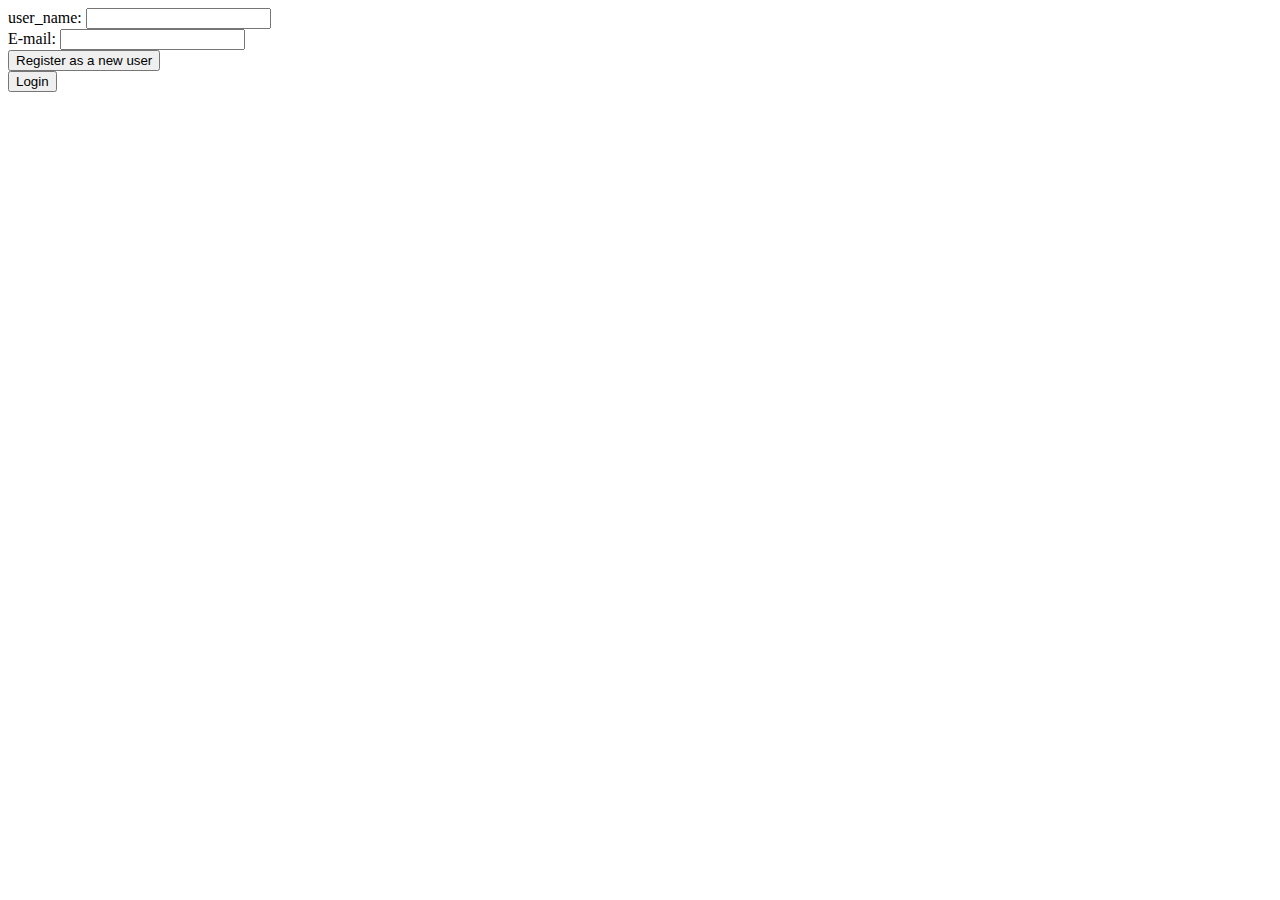
==== index.html @ b0f37e9a "working on html page, specifically forms" ====
<!DOCTYPE <!DOCTYPE html>
<html>
<head>
  <meta charset="utf-8">
  <meta http-equiv="X-UA-Compatible" content="IE=edge">
  <title>StorWe</title>
  <link rel="stylesheet" href="">
</head>
<body>
    <header "StorWe, a sort of secret, shared writing experience" role="banner"></header>

      <form action="/login-registration" method="post">
    <div>
        <label for="name">user_name:</label>
        <input type="text" id="user_name" />
    </div>
    <div>
        <label for="mail">E-mail:</label>
        <input type="email" id="mail" />
    </div>
      <div class="button">
        <button type="Register">Register as a new user</button>
    </div>
    <div class="button">
        <button type="Login">Login</button>
    </div>
</form>






</body>
</html>
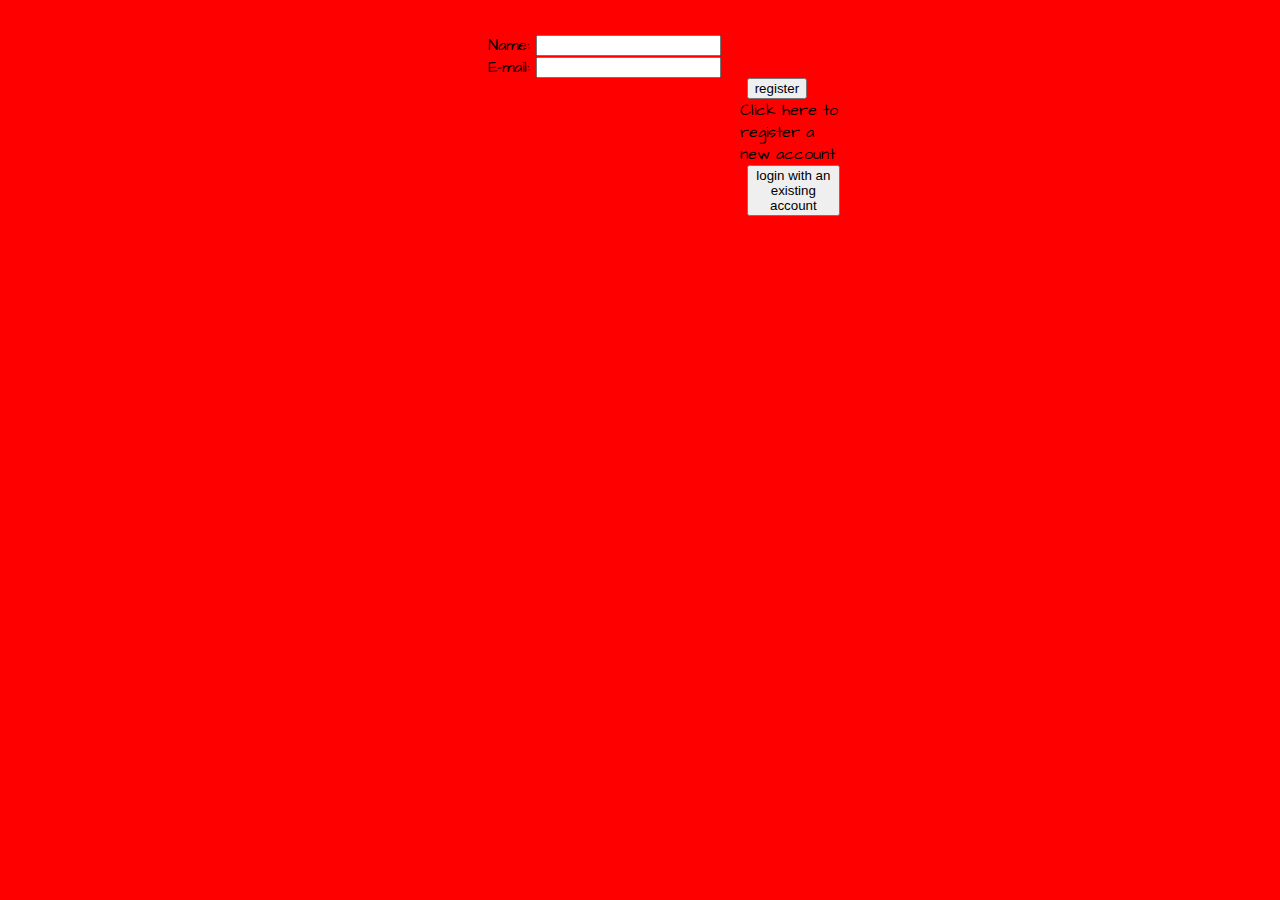
==== commit b4b585e7: "fonts picked out, going with google fonts" ====
--- a/index.html
+++ b/index.html
@@ -1,28 +1,31 @@
 <!DOCTYPE <!DOCTYPE html>
 <html>
 <head>
+  <link rel="stylesheet" type="text/css" href="assets/styles/storwe.css">
+  <link href='https://fonts.googleapis.com/css?family=Indie+Flower|Inconsolata:400,700|Exo:400,300italic,500italic,800italic|Architects+Daughter|Amatic+SC:400,700' rel='stylesheet' type='text/css'>
   <meta charset="utf-8">
   <meta http-equiv="X-UA-Compatible" content="IE=edge">
   <title>StorWe</title>
-  <link rel="stylesheet" href="">
+
 </head>
 <body>
     <header "StorWe, a sort of secret, shared writing experience" role="banner"></header>
-
-      <form action="/login-registration" method="post">
+<form action="/my-handling-form-page" method="post">
     <div>
-        <label for="name">user_name:</label>
-        <input type="text" id="user_name" />
+        <label for="user_name">Name:</label>
+        <input type="text" id="name" name="user_name" />
     </div>
     <div>
-        <label for="mail">E-mail:</label>
-        <input type="email" id="mail" />
-    </div>
-      <div class="button">
-        <button type="Register">Register as a new user</button>
+        <label for="email">E-mail:</label>
+        <input type="email" id="mail" name="user_email" />
+     </div>
+
+    <div class="button">
+       <button aria-describedby="register">register</button>
+          <div id="descriptionRegister">Click here to register a new account</div>
     </div>
     <div class="button">
-        <button type="Login">Login</button>
+        <button type="login">login with an existing account</button>
     </div>
 </form>
 
--- a/assets/styles/storwe.css
+++ b/assets/styles/storwe.css
@@ -0,0 +1,47 @@
+body {
+  background: red;
+}
+form {
+    /* Just to center the form on the page */
+    margin: 0 auto;
+    width: 400px;
+    /* To see the outline of the form */
+    padding: 1em;
+    border: 10px solid red;
+    border-radius: 1em;
+    font-family: 'Architects Daughter', cursive;
+    }
+
+/*font-family: 'Indie Flower', cursive;
+font-family: 'Inconsolata', ;
+font-family: 'Exo', sans-serif;
+font-family: 'Architects Daughter', cursive;
+font-family: 'Amatic SC', cursive; */
+
+}
+
+form div + div {
+    margin-top: 1em;
+}
+label {
+    /* To make sure that all labels have the same size and are properly aligned */
+    display: inline-block;
+    width: 90px;
+    text-align: right;
+     font-family: 'Inconsolata', ;
+}
+
+
+input:focus, textarea:focus {
+    /* To give a little highlight on active elements */
+    border-color: #000;
+}
+.button {
+    /* To position the buttons to the same position of the text fields */
+    padding-left: 300px; /* same size as the label elements */
+}
+button {
+    /* This extra margin represent roughly the same space as the space
+       between the labels and their text fields */
+    margin-left: .5em;
+}
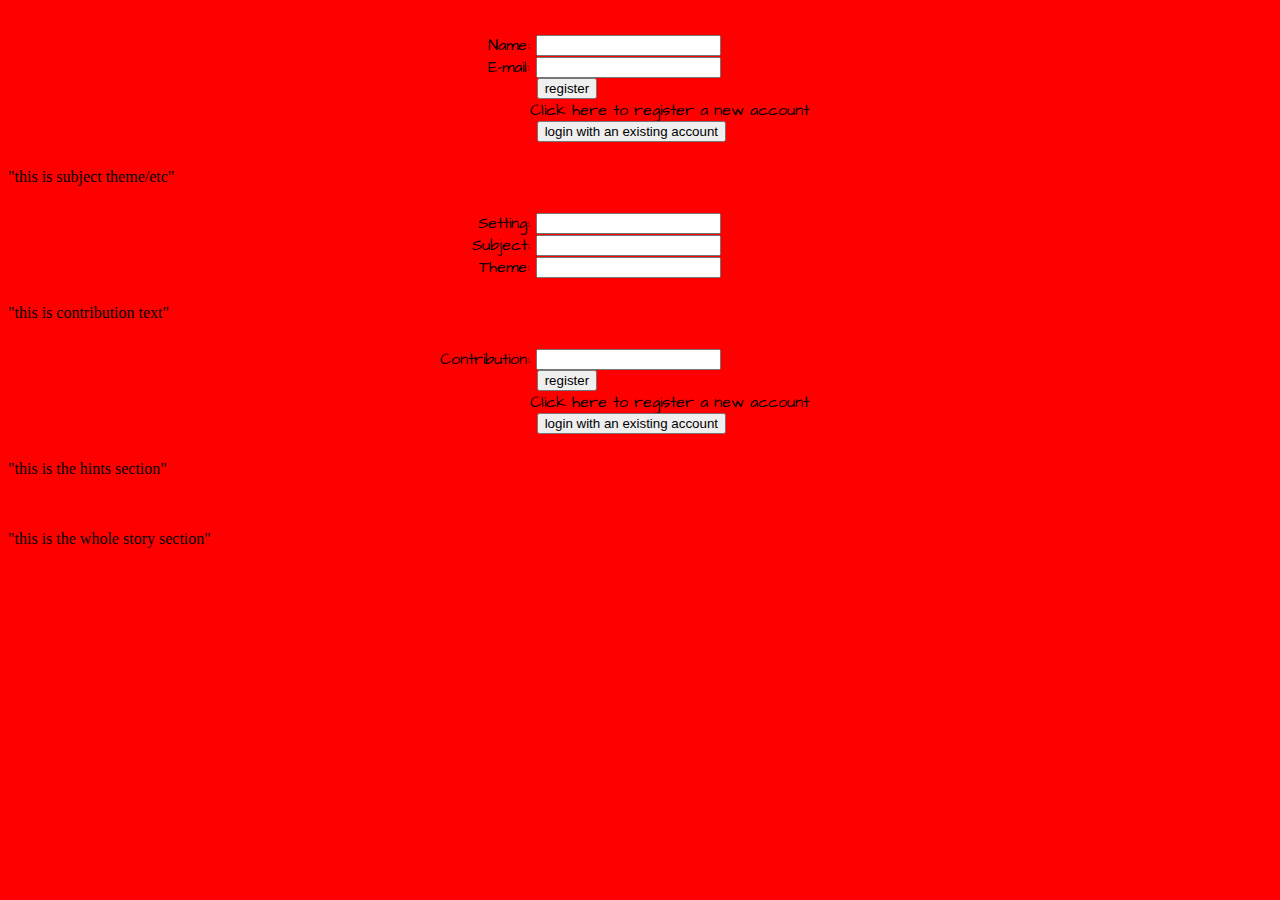
==== commit 79711d7f: "reworking form elements, added note to html todo" ====
--- a/index.html
+++ b/index.html
@@ -9,27 +9,71 @@
 
 </head>
 <body>
-    <header "StorWe, a sort of secret, shared writing experience" role="banner"></header>
-<form action="/my-handling-form-page" method="post">
+     <header "StorWe, a sort of secret, shared writing experience" role="banner"></header>
+      <section>
+  <form action="/my-handling-form-page" method="post">
+     <div>
+          <label for="user_name">Name:</label>
+          <input type="text" id="name" name="user_name" />
+      </div>
     <div>
-        <label for="user_name">Name:</label>
-        <input type="text" id="name" name="user_name" />
-    </div>
-    <div>
-        <label for="email">E-mail:</label>
-        <input type="email" id="mail" name="user_email" />
+         <label for="email">E-mail:</label>
+         <input type="email" id="mail" name="user_email" />
      </div>
 
     <div class="button">
-       <button aria-describedby="register">register</button>
-          <div id="descriptionRegister">Click here to register a new account</div>
-    </div>
+         <button aria-describedby="register">register</button>
+         <div id="descriptionRegister">Click here to register a new account</div>
+      </div>
     <div class="button">
         <button type="login">login with an existing account</button>
     </div>
-</form>
+  </form>
+
+<section>"this is subject theme/etc"
+  <form action="/setting, subject, theme" method="get">
+    <div>
+        <label for="setting">Setting:</label>
+        <input type="text" id="setting" name="setting" />
+      </div>
+    <div>
+        <label for="subject">Subject:</label>
+        <input type="text" id="subject" name="subject" />
+       </div>
+     <div>
+        <label for="theme">Theme:</label>
+        <input type="text" id="theme" name="theme" />
+     </div>
+      </form>
+  </section>
+
+  <section>"this is contribution text"
+    <form action="/contribution text" method="post">
+     <div>
+          <label for="Your Contribution">Contribution:</label>
+          <input type="text" id="contribution" name="contribution" />
+      </div>
 
 
+    <div class="button">
+         <button aria-describedby="register">register</button>
+         <div id="descriptionRegister">Click here to register a new account</div>
+      </div>
+    <div class="button">
+        <button type="login">login with an existing account</button>
+    </div>
+    </form>
+  </section>
+
+  <section>"this is the hints section"
+    <form>
+    </form>
+  </section>
+
+  <section>"this is the whole story section"
+    <form>
+    </form>
+  </section>
 
 
 
--- a/assets/styles/storwe.css
+++ b/assets/styles/storwe.css
@@ -38,7 +38,7 @@
 }
 .button {
     /* To position the buttons to the same position of the text fields */
-    padding-left: 300px; /* same size as the label elements */
+    padding-left: 90px; /* same size as the label elements */
 }
 button {
     /* This extra margin represent roughly the same space as the space
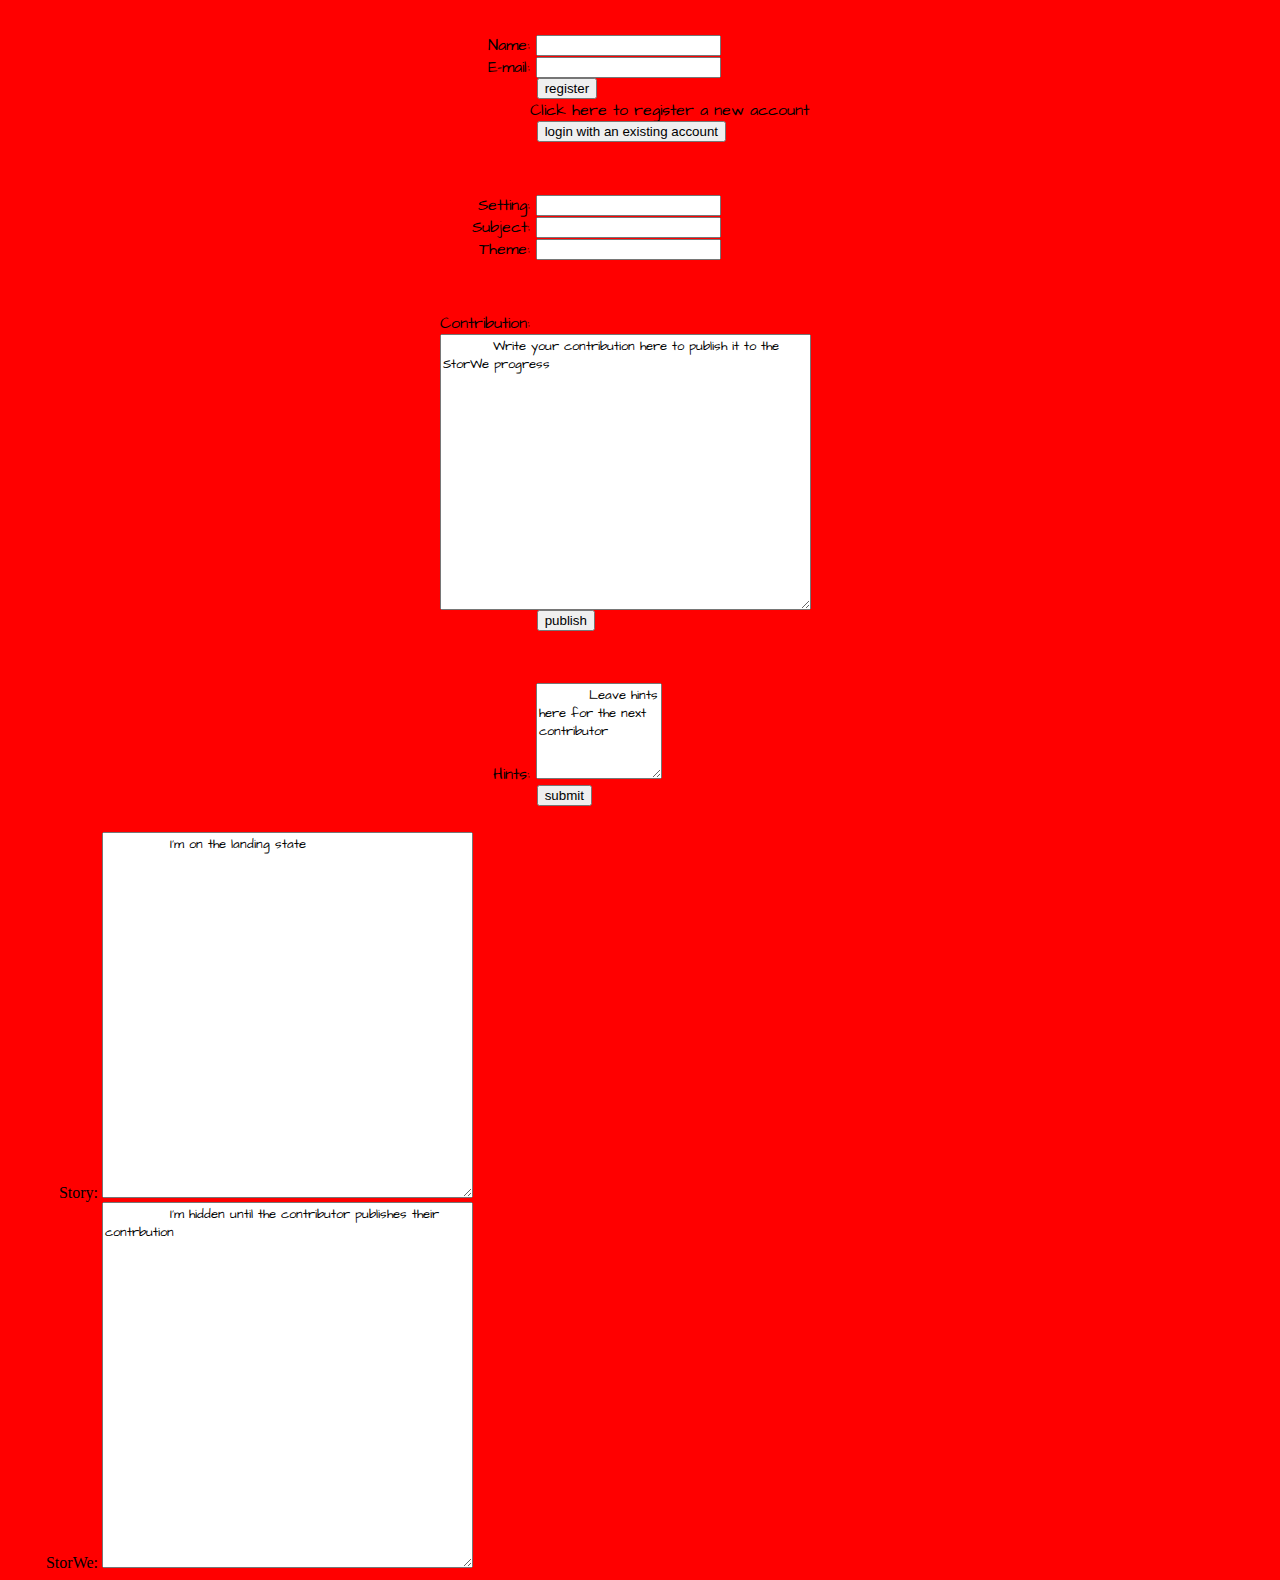
==== commit 7b7f7849: "adds text areas to form, updates fonts" ====
--- a/index.html
+++ b/index.html
@@ -9,73 +9,94 @@
 
 </head>
 <body>
-     <header "StorWe, a sort of secret, shared writing experience" role="banner"></header>
-      <section>
-  <form action="/my-handling-form-page" method="post">
-     <div>
-          <label for="user_name">Name:</label>
-          <input type="text" id="name" name="user_name" />
-      </div>
-    <div>
-         <label for="email">E-mail:</label>
-         <input type="email" id="mail" name="user_email" />
-     </div>
+      <header "StorWe, a sort of secret, shared writing experience" role="banner"></header>
 
-    <div class="button">
-         <button aria-describedby="register">register</button>
-         <div id="descriptionRegister">Click here to register a new account</div>
-      </div>
-    <div class="button">
-        <button type="login">login with an existing account</button>
-    </div>
-  </form>
+      <div class ="login/registration section">
+        <form action="/registration" method="post">
+          <div>
+            <label for="user_name">Name:</label>
+            <input type="text" id="name" name="user_name" />
+          </div>
+          <div>
+            <label for="email">E-mail:</label>
+            <input type="email" id="mail" name="user_email" />
+          </div>
+          <div class="button">
+            <button aria-describedby="register">register</button>
+            <div id="descriptionRegister">Click here to register a new account</div>
+          </div>
+          <div class="button">
+            <button type="login">login with an existing account</button>
+          </div>
+        </form>
+       </div>
 
-<section>"this is subject theme/etc"
-  <form action="/setting, subject, theme" method="get">
-    <div>
-        <label for="setting">Setting:</label>
-        <input type="text" id="setting" name="setting" />
-      </div>
-    <div>
-        <label for="subject">Subject:</label>
-        <input type="text" id="subject" name="subject" />
+      <div class="starting atrritbutes">
+        <form action="/setting, subject, theme" method="get">
+          <div>
+            <label for="setting">Setting:</label>
+            <input type="text" id="setting" name="setting" />
+          </div>
+          <div>
+            <label for="subject">Subject:</label>
+            <input type="text" id="subject" name="subject" />
+          </div>
+          <div>
+            <label for="theme">Theme:</label>
+            <input type="text" id="theme" name="theme" />
+          </div>
+         </form>
        </div>
-     <div>
-        <label for="theme">Theme:</label>
-        <input type="text" id="theme" name="theme" />
-     </div>
-      </form>
-  </section>
 
-  <section>"this is contribution text"
-    <form action="/contribution text" method="post">
-     <div>
+       <div class="contributions">
+        <form action="/contribution text" method="post">
+          <div>
           <label for="Your Contribution">Contribution:</label>
-          <input type="text" id="contribution" name="contribution" />
+          <textarea id="contribution" name="contribution" rows="15" cols="50">
+          Write your contribution here to publish it to the StorWe progress
+           </textarea>
+          </div>
+          <div class="button">
+            <button type="submit">publish</button>
+          </div>
+        </form>
       </div>
 
+       <div class ="hints">
+        <form action="/hint" method="post">
+          <div>
+          <label for="hints">Hints:</label>
+          <textarea id="leave 5 keyword hints" name= "hints" rows="5" cols="15">
+          Leave hints here for the next contributor
+          </textarea>
+          </div>
+           <div class="button">
+             <button type="submit">submit</button>
+           </div>
+         </form>
+        </div>
 
-    <div class="button">
-         <button aria-describedby="register">register</button>
-         <div id="descriptionRegister">Click here to register a new account</div>
-      </div>
-    <div class="button">
-        <button type="login">login with an existing account</button>
-    </div>
-    </form>
-  </section>
+        <div class="previous story"
+          <form action="/previous story" method="request">
+            <div>
+             <label for="The Most Recent StorWe">Story:</label>
+             <textarea id="story" name="most recent stoWe" rows="20" cols="50">
+             I'm on the landing state
+            </textarea>
+            </div>
+          </form>
+        </div>
 
-  <section>"this is the hints section"
-    <form>
-    </form>
-  </section>
-
-  <section>"this is the whole story section"
-    <form>
-    </form>
-  </section>
-
-
+        <div class="story in progress"
+          <form action="/retrieve story in progress" method="request">
+           <div>
+            <label for="This StorWe in progress">StorWe:</label>
+            <textarea id="story" name="This storWe in progress" rows="20" cols="50">
+             I'm hidden until the contributor publishes their contrbution
+            </textarea>
+            </div>
+          </form>
+        </div>
 
 
 </body>
--- a/assets/styles/storwe.css
+++ b/assets/styles/storwe.css
@@ -11,7 +11,9 @@
     border-radius: 1em;
     font-family: 'Architects Daughter', cursive;
     }
-
+textarea {
+    font-family: 'Architects Daughter', cursive;
+}
 /*font-family: 'Indie Flower', cursive;
 font-family: 'Inconsolata', ;
 font-family: 'Exo', sans-serif;
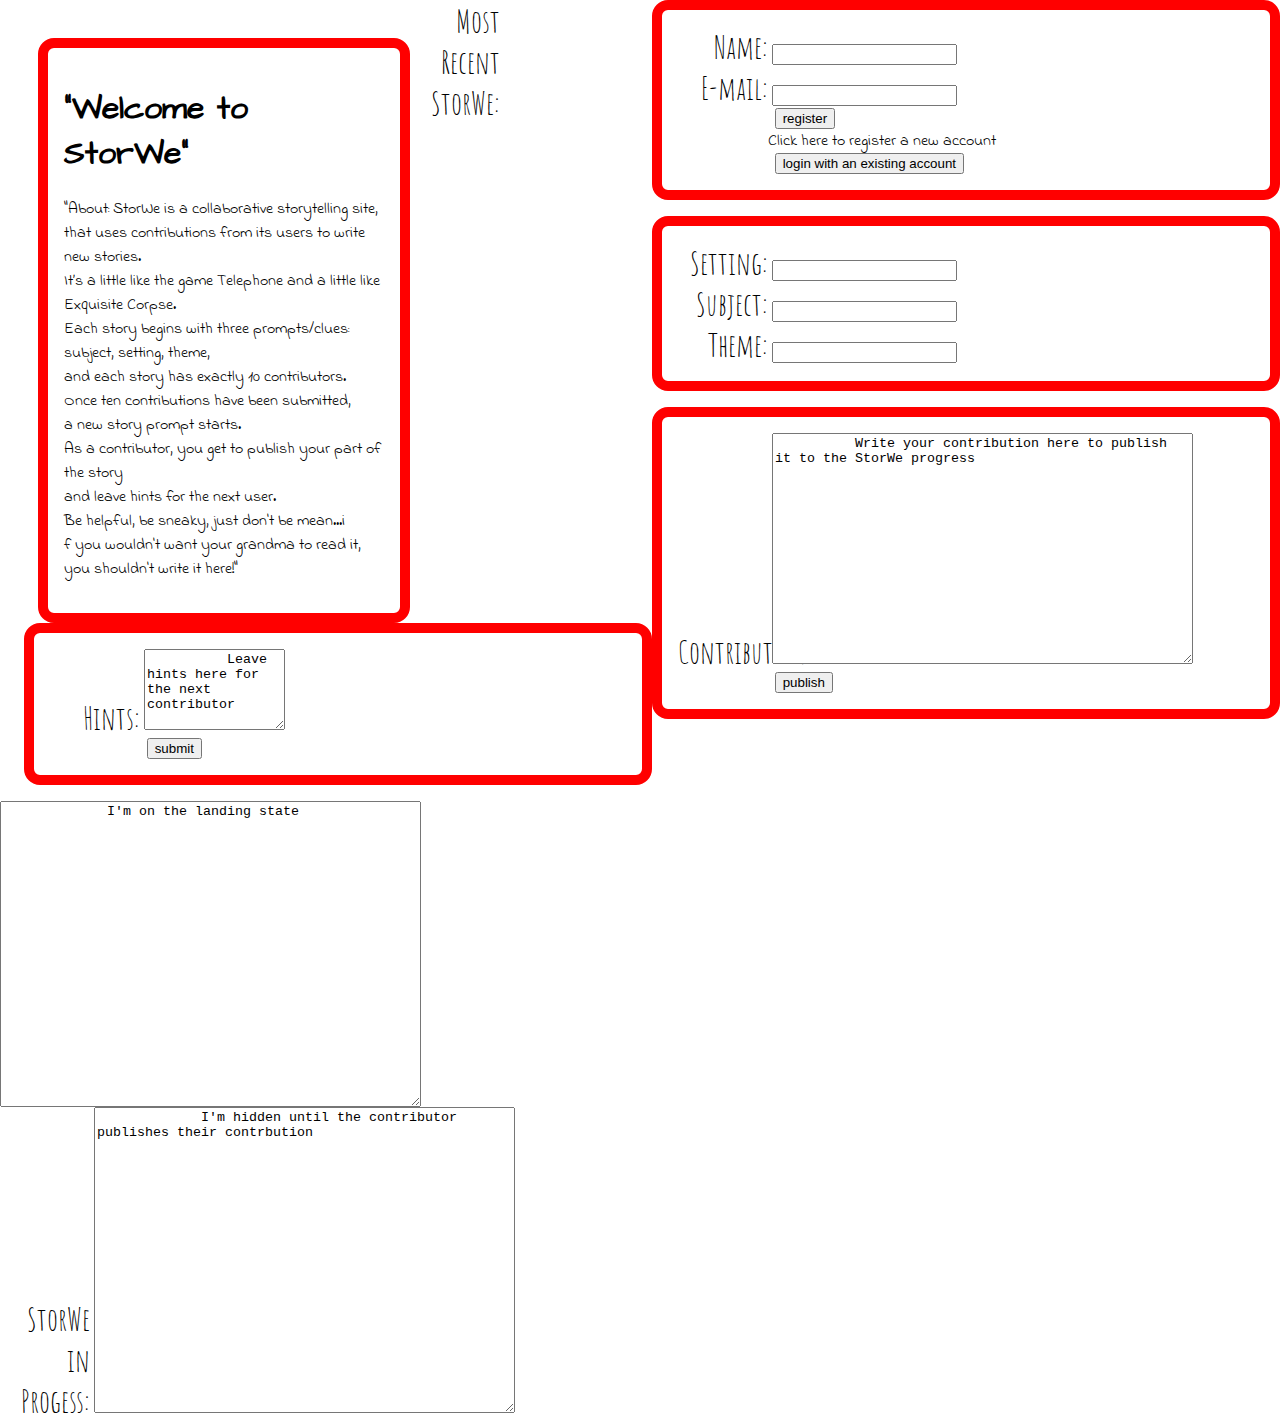
==== commit 2a2feb85: "css and html are going in a little box, eating lunch and starting on back end" ====
--- a/index.html
+++ b/index.html
@@ -11,7 +11,12 @@
 <body>
       <header "StorWe, a sort of secret, shared writing experience" role="banner"></header>
 
-      <div class ="login/registration section">
+      <section>
+        <h1>"Welcome to StorWe"</h1>
+        <p> "About: StorWe is a collaborative storytelling site, <br>that uses contributions from its users to write new stories.  <br>It’s a little like the game Telephone and a little like Exquisite Corpse.  <br>Each story begins with three prompts/clues: subject, setting, theme, <br>and each story has exactly 10 contributors. <br>Once ten contributions have been submitted, <br>a new story prompt starts. <br>As a contributor, you get to publish your part of the story<br> and leave hints for the next user. <br>Be helpful, be sneaky, just don't be mean...i<br>f you wouldn't want your grandma to read it, <br>you shouldn't write it here!"</p>
+      </section>
+
+      <div class ="login">
         <form action="/registration" method="post">
           <div>
             <label for="user_name">Name:</label>
@@ -79,7 +84,7 @@
         <div class="previous story"
           <form action="/previous story" method="request">
             <div>
-             <label for="The Most Recent StorWe">Story:</label>
+             <label for="The Most Recent StorWe">Most Recent StorWe:</label>
              <textarea id="story" name="most recent stoWe" rows="20" cols="50">
              I'm on the landing state
             </textarea>
@@ -90,7 +95,7 @@
         <div class="story in progress"
           <form action="/retrieve story in progress" method="request">
            <div>
-            <label for="This StorWe in progress">StorWe:</label>
+            <label for="This StorWe in progress">StorWe in Progess:</label>
             <textarea id="story" name="This storWe in progress" rows="20" cols="50">
              I'm hidden until the contributor publishes their contrbution
             </textarea>
--- a/assets/styles/storwe.css
+++ b/assets/styles/storwe.css
@@ -1,18 +1,47 @@
 body {
-  background: red;
+  background: white;
+  margin: 0px;
 }
-form {
-    /* Just to center the form on the page */
-    margin: 0 auto;
-    width: 400px;
+
+section {
+    margin-left: 3%;
+    margin-top: 3%;
+    width: 25%;
+    float: left;
     /* To see the outline of the form */
     padding: 1em;
     border: 10px solid red;
     border-radius: 1em;
+    font-family: 'Indie Flower', cursive;
+}
+h1 {
     font-family: 'Architects Daughter', cursive;
+    font-size: 2em;
+}
+
+form {
+
+
+    width: 45%;
+    float: right;
+    clear: all;
+
+    /* To see the outline of the form */
+    padding: 1em;
+    border: 10px solid red;
+    border-radius: 1em;
+    font-family: 'Indie Flower', cursive;
     }
+
+
+}
 textarea {
-    font-family: 'Architects Daughter', cursive;
+    font-family: 'Indie Flower', cursive;
+    width: 60%;
+    /* To see the outline of the form */
+    padding: 1em;
+    border: 5px solid red;
+    border-radius: 1em;
 }
 /*font-family: 'Indie Flower', cursive;
 font-family: 'Inconsolata', ;
@@ -30,7 +59,8 @@
     display: inline-block;
     width: 90px;
     text-align: right;
-     font-family: 'Inconsolata', ;
+     font-family: 'Amatic SC', cursive;
+     font-size: 2em;
 }
 
 
@@ -41,6 +71,7 @@
 .button {
     /* To position the buttons to the same position of the text fields */
     padding-left: 90px; /* same size as the label elements */
+    font-family: 'Inconsolata', ;
 }
 button {
     /* This extra margin represent roughly the same space as the space
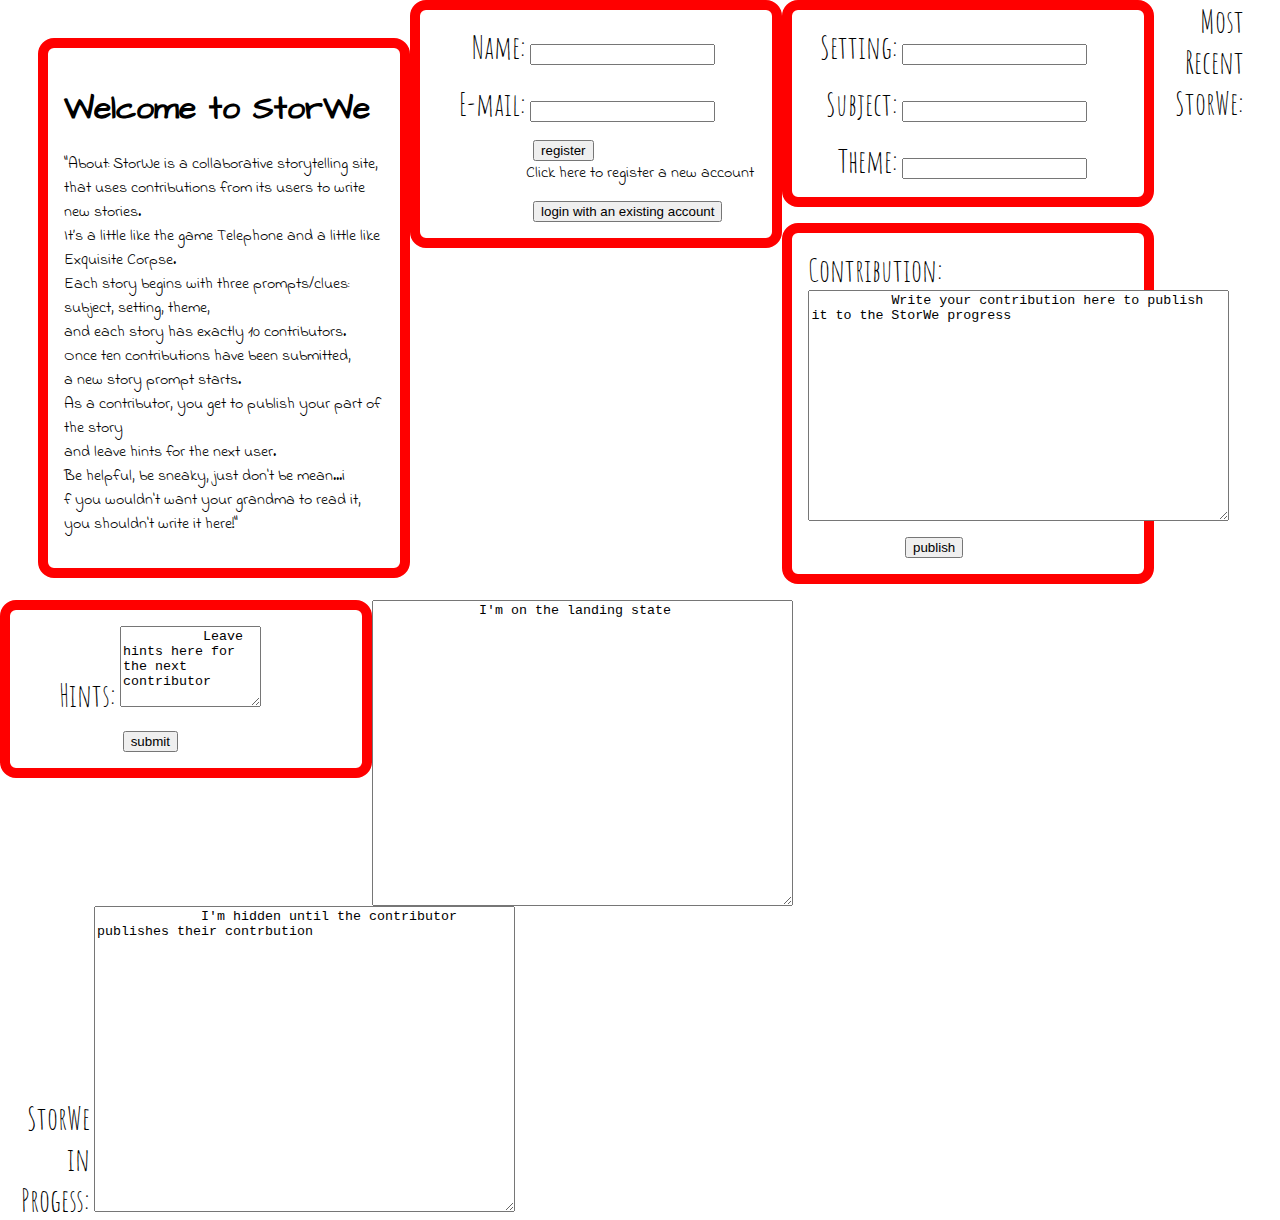
==== commit db7959bb: "spends too much time on css" ====
--- a/index.html
+++ b/index.html
@@ -12,7 +12,7 @@
       <header "StorWe, a sort of secret, shared writing experience" role="banner"></header>
 
       <section>
-        <h1>"Welcome to StorWe"</h1>
+        <h1>Welcome to StorWe</h1>
         <p> "About: StorWe is a collaborative storytelling site, <br>that uses contributions from its users to write new stories.  <br>It’s a little like the game Telephone and a little like Exquisite Corpse.  <br>Each story begins with three prompts/clues: subject, setting, theme, <br>and each story has exactly 10 contributors. <br>Once ten contributions have been submitted, <br>a new story prompt starts. <br>As a contributor, you get to publish your part of the story<br> and leave hints for the next user. <br>Be helpful, be sneaky, just don't be mean...i<br>f you wouldn't want your grandma to read it, <br>you shouldn't write it here!"</p>
       </section>
 
--- a/assets/styles/storwe.css
+++ b/assets/styles/storwe.css
@@ -20,10 +20,8 @@
 }
 
 form {
-
-
-    width: 45%;
-    float: right;
+    width: 25%;
+    float: left;
     clear: all;
 
     /* To see the outline of the form */
@@ -33,23 +31,25 @@
     font-family: 'Indie Flower', cursive;
     }
 
-
 }
 textarea {
-    font-family: 'Indie Flower', cursive;
-    width: 60%;
+  width: 20%;
+    float: left;
+
+
     /* To see the outline of the form */
     padding: 1em;
-    border: 5px solid red;
+    border: 10px solid red;
     border-radius: 1em;
-}
+    font-family: 'Indie Flower', cursive;
+    }
 /*font-family: 'Indie Flower', cursive;
 font-family: 'Inconsolata', ;
 font-family: 'Exo', sans-serif;
 font-family: 'Architects Daughter', cursive;
 font-family: 'Amatic SC', cursive; */
 
-}
+
 
 form div + div {
     margin-top: 1em;
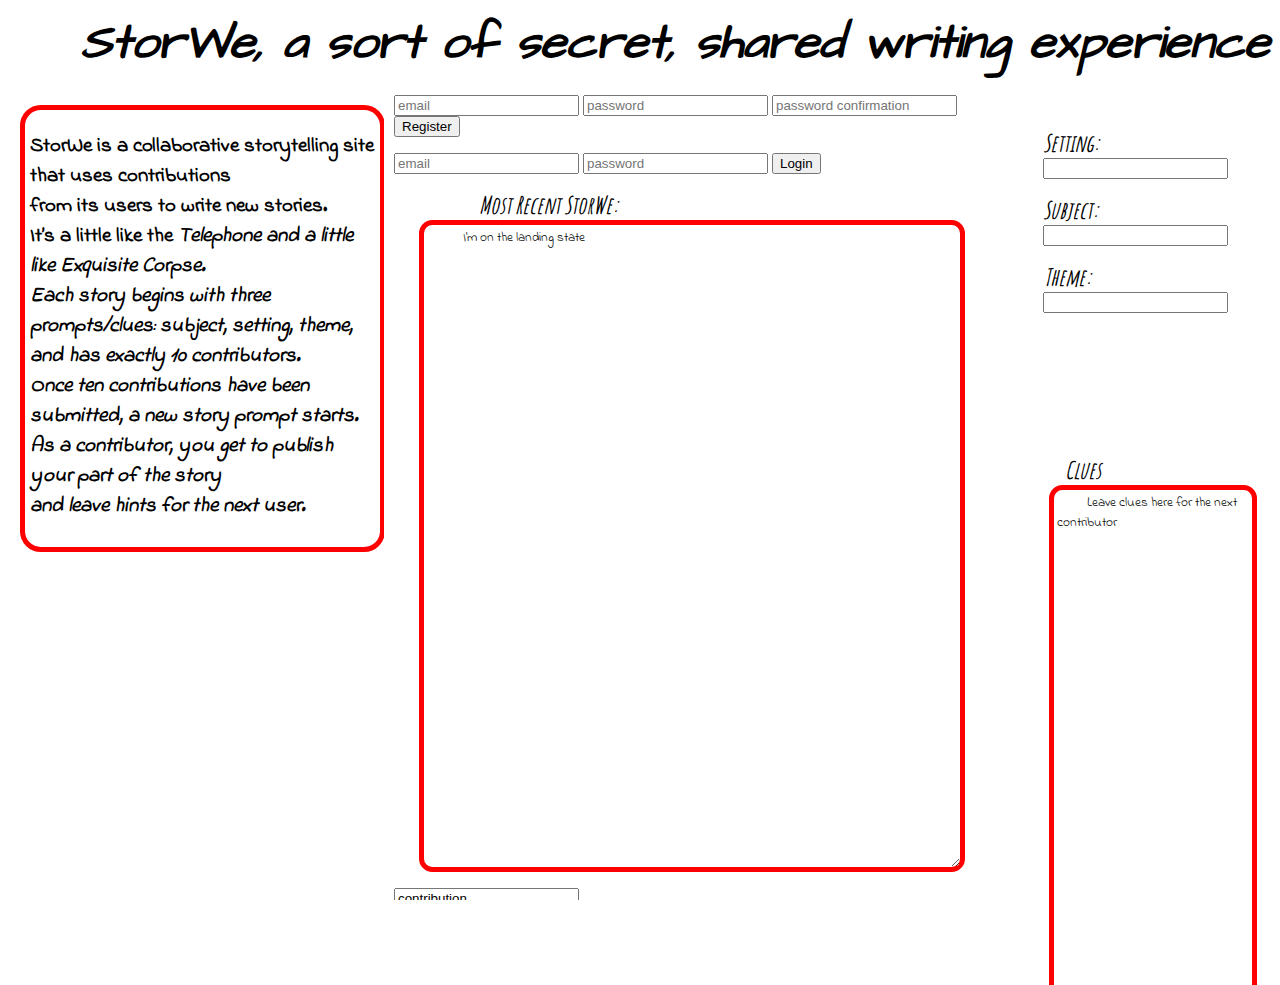
==== commit 281abd50: "Less works now than 20 minutes ago, bummer.  gets an internal server error when loading clues still " ====
--- a/index.html
+++ b/index.html
@@ -1,7 +1,7 @@
 <!DOCTYPE <!DOCTYPE html>
 <html>
 <head>
-  <link rel="stylesheet" type="text/css" href="assets/styles/storwe.css">
+  <link rel="stylesheet" type="text/css" href="main.css">
   <link href='https://fonts.googleapis.com/css?family=Indie+Flower|Inconsolata:400,700|Exo:400,300italic,500italic,800italic|Architects+Daughter|Amatic+SC:400,700' rel='stylesheet' type='text/css'>
   <meta charset="utf-8">
   <meta http-equiv="X-UA-Compatible" content="IE=edge">
@@ -9,100 +9,114 @@
 
 </head>
 <body>
-      <header "StorWe, a sort of secret, shared writing experience" role="banner"></header>
 
-      <section>
-        <h1>Welcome to StorWe</h1>
-        <p> "About: StorWe is a collaborative storytelling site, <br>that uses contributions from its users to write new stories.  <br>It’s a little like the game Telephone and a little like Exquisite Corpse.  <br>Each story begins with three prompts/clues: subject, setting, theme, <br>and each story has exactly 10 contributors. <br>Once ten contributions have been submitted, <br>a new story prompt starts. <br>As a contributor, you get to publish your part of the story<br> and leave hints for the next user. <br>Be helpful, be sneaky, just don't be mean...i<br>f you wouldn't want your grandma to read it, <br>you shouldn't write it here!"</p>
+<div id="framecontentLeft">
+<div class="innertube">
+
+  <section>
+
+        <p><b>StorWe is a collaborative storytelling site that uses contributions <br>from its users to write new stories.  <br>  It’s a little like the <i>Telephone<i> and a little like <i>Exquisite Corpse<i>.  <br>  Each story begins with three prompts/clues: subject, setting, theme, and has exactly 10 contributors. <br>Once ten contributions have been submitted, a new story prompt starts. <br>As a contributor, you get to publish your part of the story<br> and leave hints for the next user. </p>
       </section>
 
-      <div class ="login">
-        <form action="/registration" method="post">
+</div>
+</div>
+
+<div id="framecontentTop">
+<div class="innertube">
+
+<header>StorWe, a sort of secret, shared writing experience</header>
+
+
+</div>
+</div>
+
+
+<div id="maincontent">
+<div class="innertube">
+  <div id="center">
+
+    <form id="register">
+      <input name="email" type="text" placeholder="email">
+      <input name="password" type="password" placeholder="password">
+      <input name="password_confirmation" type="password" placeholder="password confirmation">
+      <input name="register" type="submit" value="Register">
+      </form>
+    <form id="login">
+       <input name="email" type="text" placeholder="email">
+       <input name="password" type="password" placeholder="password">
+       <input name="login" type="submit" value="Login">
+       <input class="token" name="token" type="hidden">
+                        <input class="id" name="id" type="hidden">
+    </form>
+
+  </div>
+
+     <form id="previous_story" action="/previous story" method="request">
+            <div>
+            <label for="The Most Recent StorWe">Most Recent StorWe:</label>
+            <textarea id="story" name="most recent stoWe" rows="20" cols="50">
+            I'm on the landing state
+            </textarea>
+            </div>
+     </form>
+  <div id="center">
+
+    <form id="contributions">
+
+
+       <input name="contribution" type="textarea" value="contribution">
+       <textarea id="contribution" name="contribution" rows="15" cols="50">
+          Write your contribution here to publish it to the StorWe progress
+          </textarea>
+       <input name="submission" type="submit" value="contribution">
+       <input class="token" name="token" type="hidden">
+       <input class="id" name="id" type="hidden">
+    </form>
+
+  </div>
+  </div>
+  </div>
+
+<div id="framecontentRight">
+<div class="innertube">
+
+     <form id="outline" action="/setting, subject, theme" method="request">
           <div>
-            <label for="user_name">Name:</label>
-            <input type="text" id="name" name="user_name" />
+          <label for="setting">Setting:</label>
+          <input type="text" id="setting" name="setting" />
           </div>
           <div>
-            <label for="email">E-mail:</label>
-            <input type="email" id="mail" name="user_email" />
-          </div>
-          <div class="button">
-            <button aria-describedby="register">register</button>
-            <div id="descriptionRegister">Click here to register a new account</div>
-          </div>
-          <div class="button">
-            <button type="login">login with an existing account</button>
-          </div>
-        </form>
-       </div>
-
-      <div class="starting atrritbutes">
-        <form action="/setting, subject, theme" method="get">
-          <div>
-            <label for="setting">Setting:</label>
-            <input type="text" id="setting" name="setting" />
+          <label for="subject">Subject:</label>
+          <input type="text" id="subject" name="subject" />
           </div>
           <div>
-            <label for="subject">Subject:</label>
-            <input type="text" id="subject" name="subject" />
+          <label for="theme">Theme:</label>
+          <input type="text" id="theme" name="theme" />
           </div>
+    </form>
+
+
+    <form id="clues" action="/hint" method="get">
           <div>
-            <label for="theme">Theme:</label>
-            <input type="text" id="theme" name="theme" />
+          <label for="clues">Clues</label>
+          <textarea id="leave 5 keyword hints" name= "clues" rows="5" cols="15">
+          Leave clues here for the next contributor
+          </textarea>
+
+          <div class="button">
+          <button type="submit">submit</button>
           </div>
-         </form>
-       </div>
+          </div>
+    </form>
 
-       <div class="contributions">
-        <form action="/contribution text" method="post">
-          <div>
-          <label for="Your Contribution">Contribution:</label>
-          <textarea id="contribution" name="contribution" rows="15" cols="50">
-          Write your contribution here to publish it to the StorWe progress
-           </textarea>
-          </div>
-          <div class="button">
-            <button type="submit">publish</button>
-          </div>
-        </form>
-      </div>
-
-       <div class ="hints">
-        <form action="/hint" method="post">
-          <div>
-          <label for="hints">Hints:</label>
-          <textarea id="leave 5 keyword hints" name= "hints" rows="5" cols="15">
-          Leave hints here for the next contributor
-          </textarea>
-          </div>
-           <div class="button">
-             <button type="submit">submit</button>
-           </div>
-         </form>
-        </div>
-
-        <div class="previous story"
-          <form action="/previous story" method="request">
-            <div>
-             <label for="The Most Recent StorWe">Most Recent StorWe:</label>
-             <textarea id="story" name="most recent stoWe" rows="20" cols="50">
-             I'm on the landing state
-            </textarea>
-            </div>
-          </form>
-        </div>
-
-        <div class="story in progress"
-          <form action="/retrieve story in progress" method="request">
-           <div>
-            <label for="This StorWe in progress">StorWe in Progess:</label>
-            <textarea id="story" name="This storWe in progress" rows="20" cols="50">
-             I'm hidden until the contributor publishes their contrbution
-            </textarea>
-            </div>
-          </form>
-        </div>
-
+<div/>
+</div>
+</div>
+<script src="http://code.jquery.com/jquery-2.1.4.js" type="text/javascript" charset="utf-8" ></script>
+      <script src="assets/scripts/api.js" type="text/javascript" charset="utf-8" ></script>
+      <script src="assets/scripts/storwe.js" type="text/javascript">
+    </script>
 
 </body>
 </html>
+
--- a/main.css
+++ b/main.css
@@ -0,0 +1,209 @@
+
+body{
+margin: 0;
+padding: 0;
+border: 0;
+width: auto;
+overflow: hidden;
+height: 100%;
+max-height: 100%;
+}
+
+#framecontentLeft
+{
+position: absolute;
+top: 85px;
+left: 0;
+width: 30%; /*Width of left frame div*/
+height: 100%;
+overflow: hidden; /*Disable scrollbars. Set to "scroll" to enable*/
+background-color: white;
+color: black;
+}
+ #framecontentRight{
+position: absolute;
+top: 85px;
+
+right:10px;
+width: 20%; /*Width of left frame div*/
+height: 100%;
+overflow: hidden; /*Disable scrollbars. Set to "scroll" to enable*/
+background-color: white;
+color: black;
+
+
+}
+#framecontentTop{
+left: 300px; /*Set left value to WidthOfLeftFrameDiv*/
+right: 0px;
+width: auto;
+height: 20%; /*Height of top frame div*/
+overflow: hidden; /*Disable scrollbars. Set to "scroll" to enable*/
+background-color: white;
+text-decoration: underline, 5px;
+}
+
+
+
+
+/*#framecontentRight{
+left: auto;
+right: 0;
+width: 150px; /*Width of right frame div*/
+/*overflow: hidden; /*Disable scrollbars. Set to "scroll" to enable*/
+/*background-color: navy;
+color: white;
+}*/
+header {
+  color: black;
+text-align: right;
+border-top: 30px;
+font-family: 'Architects Daughter', cursive;
+    font-size: 3em;
+
+    border-bottom: 5px, red;
+}
+#maincontent{
+position: fixed;
+left: 30%; /*Set left value to WidthOfLeftFrameDiv*/
+top: 85px; /*Set top value to HeightOfTopFrameDiv*/
+width: 50%;
+bottom: 0;
+overflow: auto;
+background: white;
+}
+
+
+
+
+.innertube{
+margin: 10px; /*Margins for inner DIV inside each DIV (to provide padding)*/
+}
+
+
+section {
+    margin-left: 10px;
+    margin-top: 10px;
+    width: 345px;
+    float: left;
+    /* To see the outline of the form */
+    padding: 5px;
+    padding-top: 0px;
+    border: 5px solid red;
+    border-radius: 1em;
+    font-family: 'Indie Flower', cursive;
+    font-size: 1.30em;
+}
+/*h1 {
+    font-family: 'Architects Daughter', cursive;
+    font-size: 2em;
+    text-align: center;
+    text-decoration: underline;
+
+}*/
+#container {
+
+     width: 40%;
+    height:20%;
+    margin: 5%;
+    margin-top: 10px;
+
+
+    /* To see the outline of the form */
+    padding: 5%;
+    border: 5% solid red;
+    border-radius: 1em;
+    font-family: 'Indie Flower', cursive;
+}
+
+form.contribution {
+    width: 50%;
+    height: 65%;
+    margin: 5%;
+    /* To see the outline of the form */
+    padding: 1em;
+    border: 5px solid red;
+    border-radius: 1em;
+    font-family: 'Indie Flower', cursive;
+    }
+
+
+#hints{
+
+    width: 40%;
+    height:25%;
+    margin: 10%;
+
+
+
+    /* To see the outline of the form */
+    padding: 5%;
+    padding-top: 3px;
+
+    border: 5% solid red;
+    border-radius: 1em;
+    font-family: 'Indie Flower', cursive;
+
+    }
+
+#outline{
+   width: 100px;
+    height:35%;
+    margin: 5%;
+    margin-top: 40px;;
+    padding: 3%;
+    /* To see the outline of the form */
+    padding-top: 3px;
+    padding-bottom: 0px;
+
+    border: 5% solid red;
+    border-radius: 1em;
+    font-family: 'Indie Flower', cursive;
+
+
+}
+textarea {
+    width: 88%;
+    height: 80%;
+    margin: 0px;
+    margin-left: 25px;
+   /* To see the outline of the form */
+    padding: 3px;
+    border: 5px solid red;
+    border-radius: 1em;
+    font-family: 'Indie Flower', cursive;
+    }
+/*font-family: 'Indie Flower', cursive;
+font-family: 'Inconsolata', ;
+font-family: 'Exo', sans-serif;
+font-family: 'Architects Daughter', cursive;
+font-family: 'Amatic SC', cursive; */
+
+
+
+form div + div {
+    margin-top: 1em;
+}
+label {
+    /* To make sure that all labels have the same size and are properly aligned */
+    display: inline-block;
+    width: 50%;
+    text-align: center;
+     font-family: 'Amatic SC', cursive;
+     font-size: 1.5em;
+}
+
+
+input:focus, textarea:focus {
+    /* To give a little highlight on active elements */
+    border-color: #000;
+}
+.button {
+    /* To position the buttons to the same position of the text fields */
+    padding-left: 50%; /* same size as the label elements */
+    font-family: 'Inconsolata', ;
+}
+button {
+    /* This extra margin represent roughly the same space as the space
+       between the labels and their text fields */
+    margin-left: .5em;
